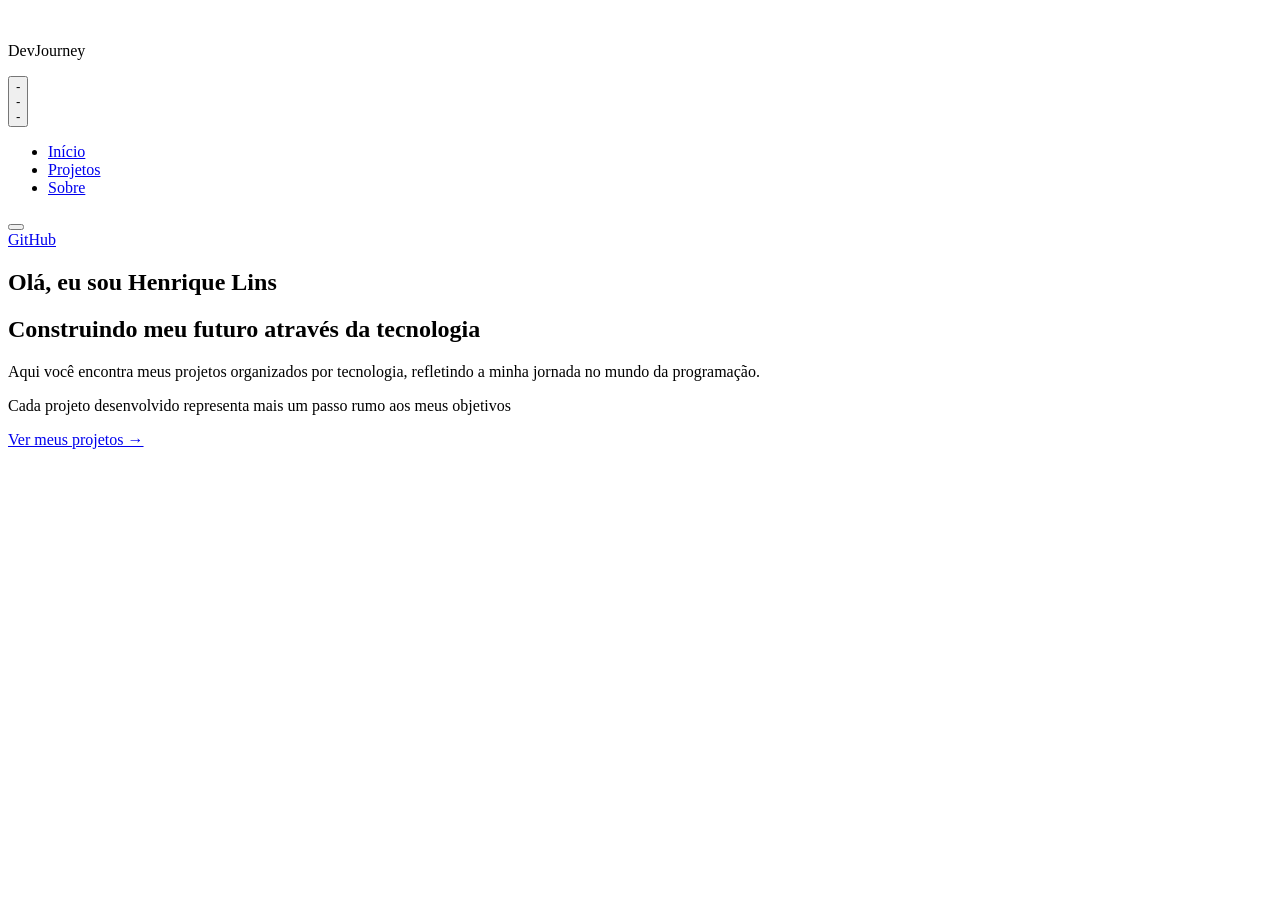
==== index.html @ bde727bd "feat: add navigation menu structure to home page" ====
<!DOCTYPE html>
<html lang="pt-BR">
<head>
    <meta charset="UTF-8">
    <meta name="viewport" content="width=device-width, initial-scale=1.0">
    <link rel="shortcut icon" href="assets/logotipo/hl-azul64.png" type="image/x-icon">
    <link rel="stylesheet" href="assets/css/style.css">
    <title>Início</title>
</head>
<body>
    <header>
        <div class="cor-back">
            <div id="conatainer-menu">
                <section id="menu">
                    <div class="logo-menu">
                        <div class="logo-menu-img">
                            <img src="assets/logotipo/hl-azul128.png" alt="">
                        </div>
                        <div class="logo-menu-txt">
                            <p>DevJourney</p>
                        </div>
                    </div>
                    <div class="responsivo">
                        <button id="btb-responsivo">
                            <div class="traco traco1">-</div>
                            <div class="traco traco2">-</div>
                            <div class="traco traco3">-</div>
                        </button>
                    </div>
                    <div class="menu-responsivo">
                        <nav class="navega-menu">
                            <ul>
                                <li><a href="#!" class="atual">Início</a></li>
                                <li><a href="#!">Projetos</a></li>
                                <li><a href="#!">Sobre</a></li>
                            </ul>
                        </nav>
                        <div class="botao-tema">
                            <button id="btn-tema" aria-label="Modo escuro"><span class="bolinha"></span></button>
                        </div>
                        <div class="gh"><a href="#!" class="git-hub">GitHub</a></div>
                    </div>
                </section>
                <section id="hero-menu">
                    <div class="hero-menu-txt">
                        <h2 class="bem-vindo">Olá, eu sou Henrique Lins</h2>
                        <h1>Construindo meu <span class="titulo-marcado">futuro</span> através da tecnologia</h1>
                        <p>Aqui você encontra meus projetos organizados por tecnologia, refletindo a minha jornada no mundo da programação.</p>
                        <p>Cada projeto desenvolvido representa mais um passo rumo aos meus objetivos</p>
                        <a href="#!" class="btn-ver">Ver meus projetos →</a>
                    </div>
                    <div class="hero-menu-img"></div>
                </section>
            </div>
        </div>
    </header>

    <main>
        <div class="teste"></div>
    </main>

    <footer></footer>

    <script src="assets/js/script.js"></script>
</body>
</html>
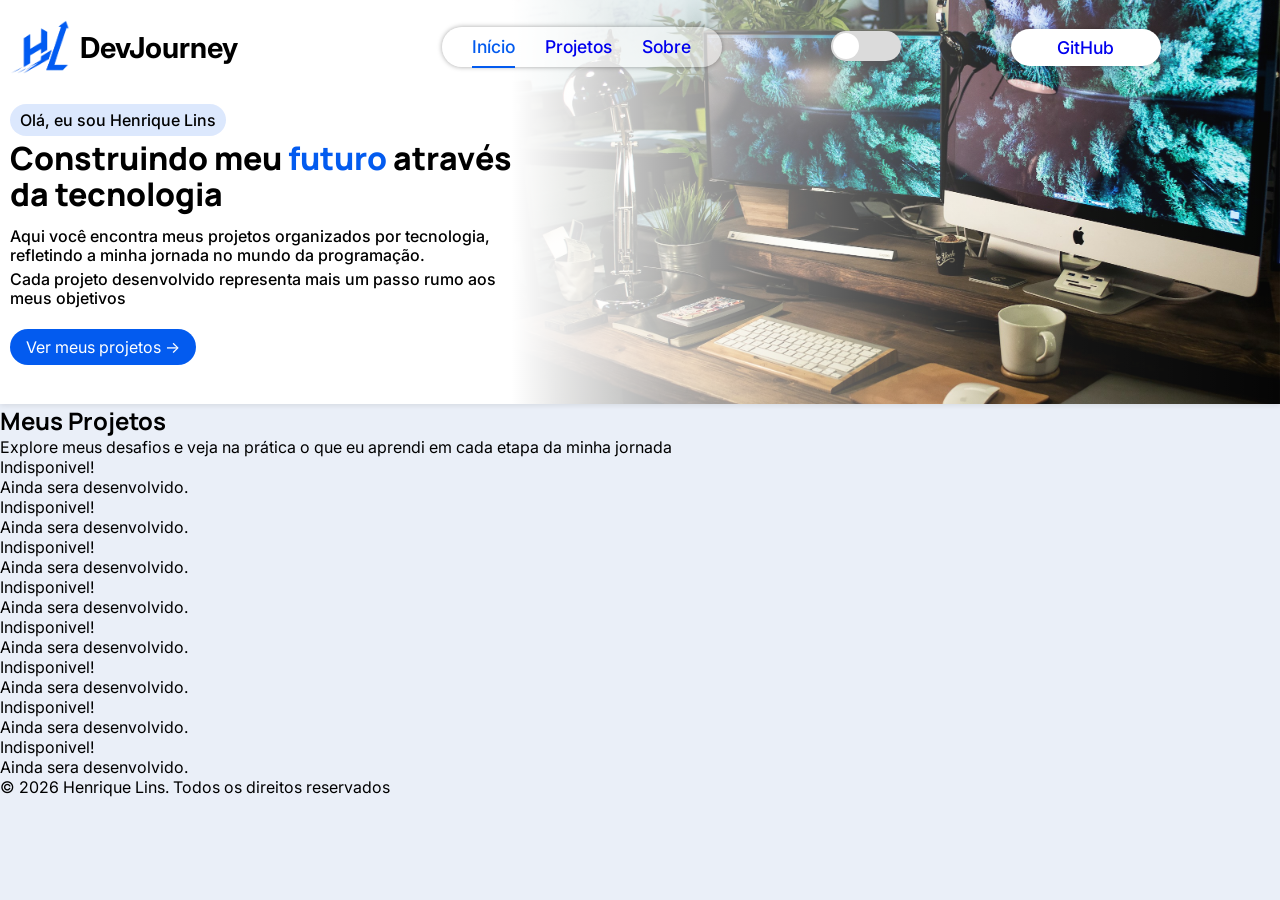
==== commit 5f05a410: "feat: add initial designer page structure" ====
--- a/index.html
+++ b/index.html
@@ -20,6 +20,7 @@
                             <p>DevJourney</p>
                         </div>
                     </div>
+
                     <div class="responsivo">
                         <button id="btb-responsivo">
                             <div class="traco traco1">-</div>
@@ -27,6 +28,7 @@
                             <div class="traco traco3">-</div>
                         </button>
                     </div>
+
                     <div class="menu-responsivo">
                         <nav class="navega-menu">
                             <ul>
@@ -35,12 +37,15 @@
                                 <li><a href="#!">Sobre</a></li>
                             </ul>
                         </nav>
+
                         <div class="botao-tema">
                             <button id="btn-tema" aria-label="Modo escuro"><span class="bolinha"></span></button>
                         </div>
+                        
                         <div class="gh"><a href="#!" class="git-hub">GitHub</a></div>
                     </div>
                 </section>
+
                 <section id="hero-menu">
                     <div class="hero-menu-txt">
                         <h2 class="bem-vindo">Olá, eu sou Henrique Lins</h2>
@@ -55,11 +60,62 @@
         </div>
     </header>
 
-    <main>
-        <div class="teste"></div>
+    <main id="container-inicio">
+        <section class="desafio">
+            <h2>Meus Projetos</h2>
+            <p>Explore meus desafios e veja na prática o que eu aprendi em cada etapa da minha jornada</p>
+            <div class="cards-desafios">
+                <article class="card-desafio">
+                    <p>Indisponivel!</p>
+                    <p>Ainda sera desenvolvido.</p>
+                </article>
+
+                <article class="card-desafio">
+                    <p>Indisponivel!</p>
+                    <p>Ainda sera desenvolvido.</p>
+                </article>
+
+                <article class="card-desafio">
+                    <p>Indisponivel!</p>
+                    <p>Ainda sera desenvolvido.</p>
+                </article>
+
+                <article class="card-desafio">
+                    <p>Indisponivel!</p>
+                    <p>Ainda sera desenvolvido.</p>
+                </article>
+            </div>
+        </section>
+
+        <section class="informacao-adicional">
+            <div class="cards-informacao">
+                <article class="card-informa inforna1">
+                    <p>Indisponivel!</p>
+                    <p>Ainda sera desenvolvido.</p>
+                </article>
+
+                <article class="card-informa inforna2">
+                    <p>Indisponivel!</p>
+                    <p>Ainda sera desenvolvido.</p>
+                </article>
+
+                <article class="card-informa inforna3">
+                    <p>Indisponivel!</p>
+                    <p>Ainda sera desenvolvido.</p>
+                </article>
+
+                <article class="card-informa inforna4">
+                    <p>Indisponivel!</p>
+                    <p>Ainda sera desenvolvido.</p>
+                </article>
+
+            </div>
+        </section>
     </main>
 
-    <footer></footer>
+    <footer>
+        <p>&copy; 2026 Henrique Lins. Todos os direitos reservados</p>
+    </footer>
 
     <script src="assets/js/script.js"></script>
 </body>
--- a/assets/css/style.css
+++ b/assets/css/style.css
@@ -0,0 +1,281 @@
+@charset "UTF-8";
+@layer principal, responsivo;
+@import url('variable.css');
+@import url('dark.css');
+@import url('responsivo.css') layer(responsivo);
+
+@layer principal{
+    /* =============== Inicio do estilo global =============== */
+    *{
+        padding: 0;
+        margin: 0;
+        box-sizing: border-box;
+        outline: 1px solid re;
+    }
+
+    img{
+        max-width: 100%;
+        height: auto;
+        display: block;
+        user-select: none;
+        -webkit-user-drag: none;
+    }
+
+    ul{
+        list-style: none;
+    }
+
+    a{
+        display: inline-block;
+        text-decoration: none;
+        user-select: none;
+        white-space: nowrap;
+        -webkit-tap-highlight-color: transparent;
+    }
+
+    h1, h2, h3{
+        font-family: var(--fonte-titulo);
+    }
+
+    body{
+        font-family: var(--fonte-texto);
+        background-color: var(--cor-fundo);
+    }
+    /* =============== Fim do estilo global =============== */
+
+
+    /* =============== Inicio do Menu da pagina =============== */
+    header{
+        background-image: url('../img/hero-menu.jpg');
+        background-repeat: no-repeat;
+        background-position: right center;
+        background-size: 60% auto;
+        box-shadow: 0px 2px 5px #00000015;
+    }
+
+    .cor-back{
+        padding: 10px 10px 20px 10px;
+        background-image: linear-gradient(to right, #FFF, #ffffff,#ffffff,#ffffff7a, #ffffff17, #ffffff05);
+    }
+
+    #conatainer-menu{
+        width: 100%;
+        max-width: 1800px;
+        margin: auto;
+    }
+    #menu{
+        padding: 10px 0 0 0;
+        display: flex;
+        align-items: center;
+        justify-content: space-around;
+        gap: 10px;
+        margin-bottom: 30px;
+    }
+
+    .logo-menu{
+        align-self: flex-start;
+        display: flex;
+        align-items: center;
+        gap: 10px;
+        flex: 1;
+    }
+
+    .logo-menu-img img{
+        max-width: 60px;
+    }
+
+    .logo-menu-txt p{
+        font-size: 1.8rem;
+        font-weight: 700;
+    }
+
+    .responsivo{
+        display: none;
+    }
+
+    .menu-responsivo{
+        display: flex;
+        align-items: center;
+        justify-content: space-evenly;
+        flex: 3;
+    }
+
+    .navega-menu{
+        display: flex;
+        justify-content: center;
+        background-color: #ffffff71;
+        box-shadow: 0px 0px 5px #0000005b;
+        width: 100%;
+        max-width: 280px;
+        height: 40px;
+        border-radius: 30px;
+    }
+
+    .navega-menu ul{
+        display: flex;
+        align-items: center;
+        justify-content: center;
+        gap: 30px;
+    }
+
+    .navega-menu ul a {
+        position: relative;
+        font-size: 1.1rem;
+        font-weight: 500;
+        line-height: 1;
+        cursor: pointer;
+        transition: color .4s ease-in-out;
+    }
+
+    .navega-menu ul a:hover {
+        color: var(--cor-primaria);
+    }
+
+    .navega-menu ul a::before {
+        position: absolute;
+        content: "";
+        height: 2px;
+        width: 0;
+        background-color: var(--cor-primaria);
+        left: 0;
+        top: 28px;
+        transition: width .4s ease-in-out;
+    }
+
+    .navega-menu ul a.atual{
+        color: var(--cor-primaria);
+    }
+
+    .navega-menu ul a.atual::before{
+        position: absolute;
+        content: "";
+        height: 2px;
+        width: 100%;
+        background-color: var(--cor-primaria);
+        left: 0;
+        top: 28px;
+    }
+
+    .navega-menu li:hover a::before {
+        width: 100%;
+    }
+
+    #btn-tema{
+        background-color: #dbdbdb;
+        cursor: pointer;
+        border: none;
+        width: 70px;
+        height: 30px;
+        border-radius: 30px;
+        padding: 2px;
+        
+    }
+
+    .bolinha{
+        display: block;
+        background-color: var(--cor-fundo-card);
+        width: 26px;
+        height: 26px;
+        border-radius: 50%;
+        transition: transform .5s ease-in;
+    }
+
+    #btn-tema:hover .bolinha{
+        transform: translateX(40px);
+    }
+
+    .gh{
+        width: 100%;
+        max-width: 150px;
+    }
+
+    .git-hub{
+        text-align: center;
+        background-color: var(--cor-fundo-card);
+        box-shadow: 0px 0px 5px #00000046;
+        width: 100%;
+        padding: 8px 5px;
+        border-radius: 20px;
+        cursor: pointer;
+        font-size: 1.1rem;
+        font-weight: 500;
+        transition: color .4s ease-in, background-color .4s ease-in, transform .1s ease-in-out;
+    }
+
+    .git-hub:hover{
+        background-color: var(--cor-secundria);
+        color: var(--cor-fundo-card);
+    }
+
+    .git-hub:active{
+        transform: translateY(4px);
+    }
+
+
+
+    #hero-menu{
+        display: flex;
+    }
+
+    .hero-menu-txt{
+        flex: 2;
+    }
+
+    .bem-vindo{
+        display: inline-block;
+        background-color: #035aef23;
+        padding: 6px 10px;
+        border-radius: 20px;
+        font-weight: 500;
+        margin-bottom: 5px;
+        font-size: 1rem;
+        font-family: var(--fonte-texto);
+    }
+
+    .hero-menu-txt h1{
+        font-size: 2rem;
+        font-weight: 800;
+        line-height: 1.1;
+        margin-bottom: 15px;
+    }
+
+    .titulo-marcado{
+        color: var(--cor-primaria);
+    }
+
+    .hero-menu-txt p{
+        line-height: 1.2;
+        margin-bottom: 5px;
+        font-weight: 500;
+    }
+
+    .btn-ver{
+        margin: 15px 0;
+        padding: 8px 16px;
+        background-color: var(--cor-primaria);
+        color: var(--cor-fundo-card);
+        border-radius: 20px;
+    }
+
+    .hero-menu-img{
+        flex: 3;
+        height: 280px;
+    }
+    /* =============== Fim do Menu da pagina =============== */
+
+
+    /* =============== Inicio da pagina Inicio =============== */
+    /* =============== Fim da pagina Inicio  =============== */
+
+
+    /* =============== Inicio da pagina Projetos =============== */
+    /* =============== Fim da pagina Projetos  =============== */
+
+
+    /* =============== Inicio da pagina Sobre =============== */
+    /* =============== Fim da pagina Sobre  =============== */
+
+
+    /* =============== Inicio do Rodape da pagina =============== */
+    /* =============== Fim do Rodape da pagina  =============== */
+}
